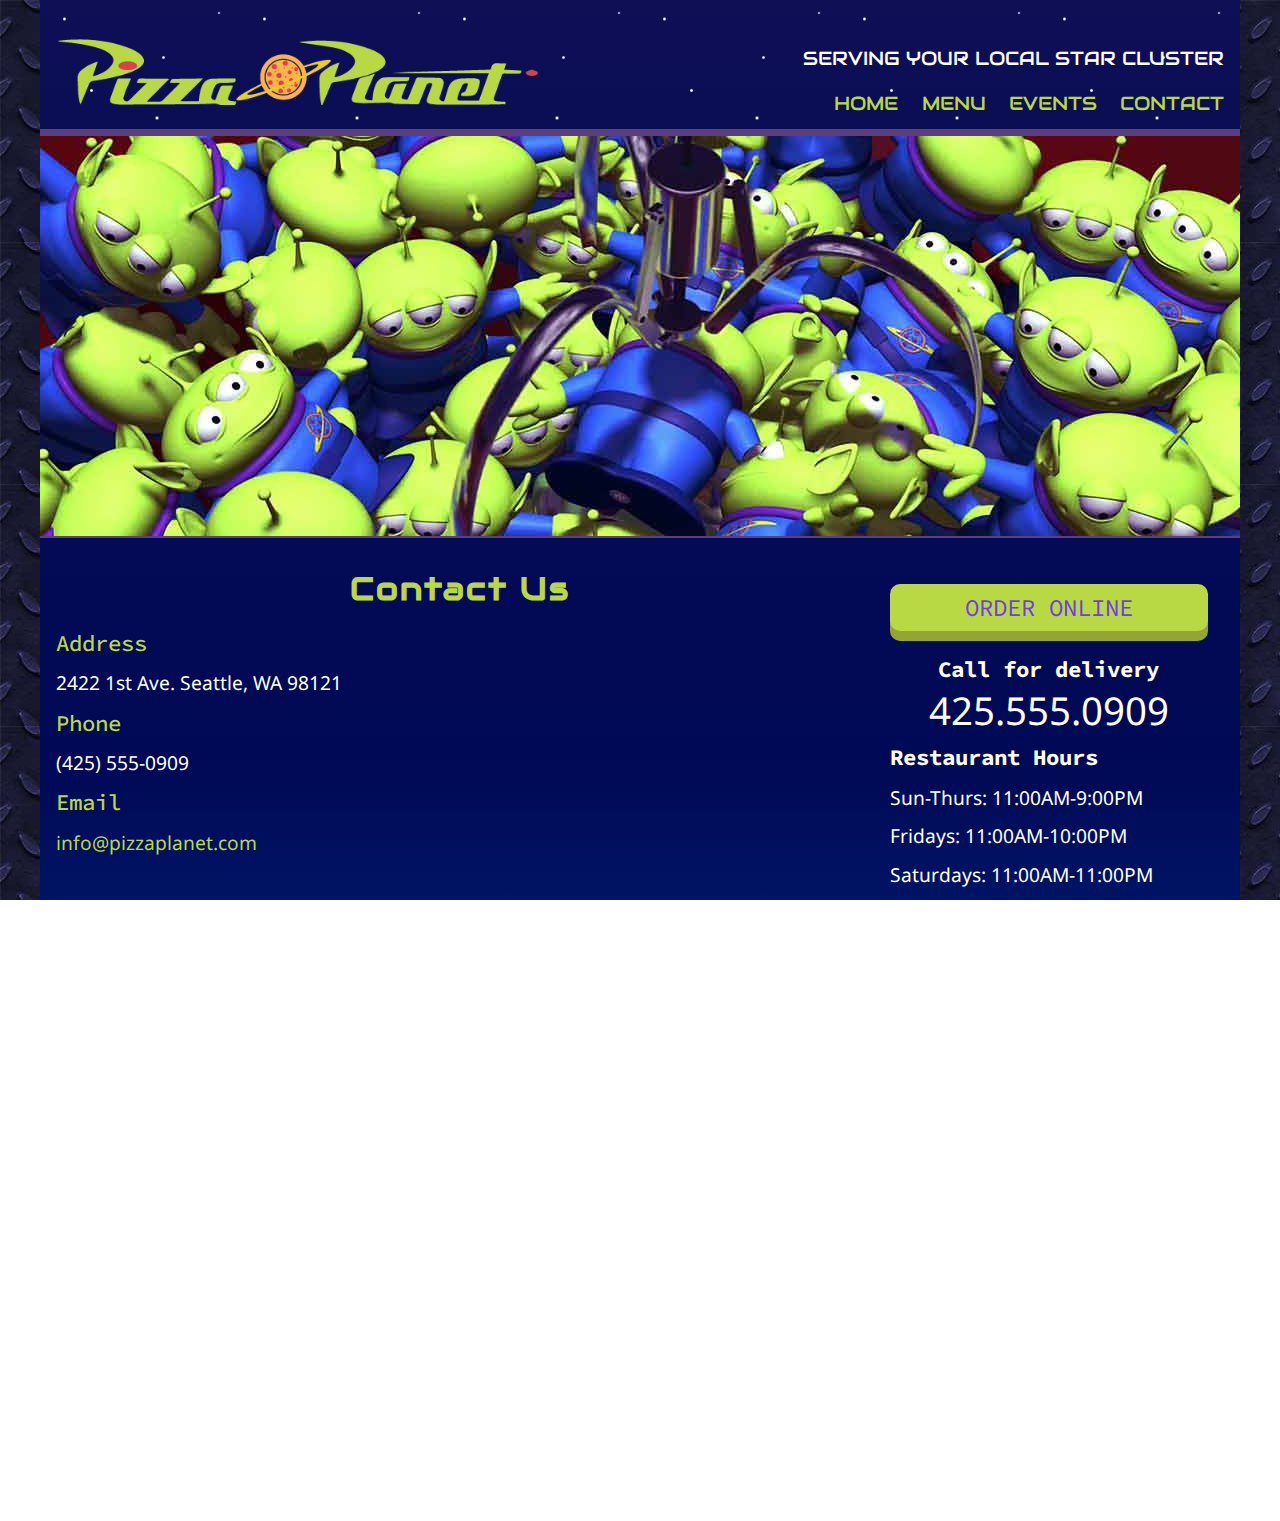
==== contact.html @ 85f71cb7 "Update footer across website" ====
<!DOCTYPE html>
<html lang="en">
<head>
    <meta charset="utf-8">
    <title>Final Part 3: Pizza Planet</title>
    <meta name="viewport" content="width=device-width, initial-scale=1">
    <link rel="stylesheet" href="css/main.css">
    <link href='https://fonts.googleapis.com/css?family=Audiowide|Source+Code+Pro:500,600|Droid+Sans' rel='stylesheet' type='text/css'>
    <link rel="stylesheet" href="https://maxcdn.bootstrapcdn.com/font-awesome/4.5.0/css/font-awesome.min.css">
</head>
<body>
    <div id="container">
        <header>
            <img src="img/pizza_planet_logo.png" alt="Pizza Planet Logo" id="logo" />
            <div id="header-content">
                <p id="tagline">SERVING YOUR LOCAL STAR CLUSTER</p>
                <nav>
                    <ul>
                        <li class="menu_item"><a href="index.html">HOME</a></li>
                        <li class="menu_item"><a href="menu.html">MENU</a></li>
                        <li class="menu_item"><a href="events.html">EVENTS</a></li>
                        <li class="menu_item"><a href="contact.html">CONTACT</a></li>
                    </ul>
                </nav>
            </div>
            <div id="banner">
                <img src="img/alien_banner.jpg" alt="Alien Banner" />
            </div>
        </header>
        <div class="content-wrapper">
            <main>
                <section>
                    <h1>Contact Us</h1>
                    <h2>Address</h2>
                    <p>2422 1st Ave. Seattle, WA 98121</p>
                    <h2>Phone</h2>
                    <p>(425) 555-0909</p>
                    <h2>Email</h2>
                    <p><a href="mailto:info@pizzaplanet.com">info@pizzaplanet.com</a></p>
                    <div id="gmap"></div>
                </section>
                <aside id="home-aside">
                    <a href="#"><button>Order Online</button></a>
                    <h3>Call for delivery</h3>
                    <p><span>425.555.0909</span></p>
                    <article>
                        <h3>Restaurant Hours</h3>
                        <p>Sun-Thurs: 11:00AM-9:00PM</p>
                        <p>Fridays: 11:00AM-10:00PM</p>
                        <p>Saturdays: 11:00AM-11:00PM</p>
                        <p>All deliveries must be ordered at least 60 minutes before closing.</p>
                    </article>
                    <img src="img/alien.png" alt="alien" />
                </aside>
            </main>
        </div>
        <footer>
            <div id="contact-info">
                <h4>Contact us:</h4>
                <p>(425) 555-0909</p>
                <p><a href="mailto:info@pizzaplanet.com">info@pizzaplanet.com</a></p>
                <p>2001 Galactic Way</p>
                <p>Seattle, WA 98029</p>
            </div>
            <div id="social-media">
                <ul>
                    <li class="icon"><a href="http://www.facebook.com" target="_blank"><i class="fa fa-facebook-square fa-3x"></i></a></li>
                    <li class="icon"><a href="http://twitter.com" target="_blank"><i class="fa fa-twitter-square fa-3x"></i></a></li>
                    <li class="icon"><a href="http://www.instagram.com" target="_blank"><i class="fa fa-instagram fa-3x"></i></a></li>
                </ul>
                <a href="#"><img src="img/rocket.png" alt="giftcards" /></a>
            </div>
        </footer>
    </div>

    <script src="http://maps.google.com/maps/api/js?sensor=false&libraries=geometry&v=3.7"></script>
    <script src="https://ajax.googleapis.com/ajax/libs/jquery/1.11.3/jquery.min.js"></script>
    <script src="js/maplace-0.1.3.min.js"></script>
    <script src="js/main.js"></script>

</body>
</html>
---- css/main.css ----
* {
    border: 0;
    margin: 0;
    padding: 0;
}

html {
    box-sizing: border-box;
}

*, *:before, *:after {
    box-sizing: inherit;
}

html,
body{
    width: 100%;
    height: 100%;
    margin: 0;
    padding: 0;
    overflow-x: hidden;
}

body {
    background: url("../img/metal_texture.jpg") repeat;
}

#container {
    background-color: #0e0f55;
    background: linear-gradient(#0e0f55, #000955, #0243a9);
    background: -webkit-linear-gradient(#0e0f55, #000955, #0243a9);
    background: -moz-linear-gradient(#0e0f55, #000955, #0243a9);
    width: 100%;
    max-width: 1200px;
    margin: auto;
}

h1 {
    font-family: 'Audiowide', cursive;
    color: #b8d844;
    font-size: 2em;
    text-align: center;
    padding-bottom: 0.6em;
    letter-spacing: 2px;
}

h2 {
    font-family: 'Source Code Pro', sans-serif;
    color: #b8d844;
    font-weight: 500;
    font-size: 1.4em;
    padding-bottom: 0.6em;
}

h3 {
    font-family: 'Source Code Pro', sans-serif;
    font-size: 1.4em;
    color: #fff;
    padding-bottom: 0.6em;
}

p, h4 {
    font-family: 'Droid Sans', sans-serif;
    color: #fff;
    font-size: 1.2em;
    line-height: 1.4em;
    padding-bottom: 0.6em;
}

a, a:visited {
    color: #b8d844;
    text-decoration: none;
}

a:hover {
    color: #fff;
}

header {
    background: url("../img/stars.png") repeat;
    padding-top: 1em;
    text-align: center;
}

#logo {
    width: 100%;
    height: auto;
    /*max-width: 606px;*//*Fix logo size*/
    margin: auto;
    max-width: 500px;
}

#header-content {
    padding: 0 1em;
}

p#tagline {
    font-family: 'Audiowide', cursive;
    color: #fff;
    text-align: center;
}

nav ul {
    list-style-type: none;
    text-align: center;
}

nav ul li {
    font-family: 'Audiowide', cursive;
    color: #b8d844;
    font-size: 1.4em;
}

@media all and (min-width: 750px) {
    #tagline {
        padding: 1em 0;
    }
    nav ul li {
        display: inline;
    }
    .menu_item + .menu_item {
        padding-left: 1em;
    }
}

@media all and (min-width: 1000px) {
    header {
        text-align: left;
    }
    #logo {
        margin: 20px 0;
        padding-left: 1em;
    }
    #header-content {
        float: right;
        width: 45%;
        margin-top: 10px;
        padding-left: 0;
    }
    p#tagline {
        text-align: right;
    }
    nav ul {
        text-align: right;
    }
    nav ul li {
        font-size: 1.2em;
    }
    header::after {
        clear: both;
        content: "";
        display: block;
    }
}

#banner img {
    max-width: 1200px;
    width: 100%;
    height: auto;
    border-top: 7px solid #5b3f7c;
    border-bottom: 2px solid #5b3f7c;
}

main,
aside,
footer {
    padding: 1em;
}

@media all and (min-width: 750px) {
    aside {
        float: right;
        width: 30%;
    }
    section {
        width: 70%;
        float: left;
        padding-right: 10px;
        margin-bottom: 2em;
    }
    .content-wrapper::after {
        content: "";
        display: block;
        clear: both;
    }
    .content-wrapper {
        margin-top: 10px;
    }
}

article {
    padding-bottom: 1em;
}

button, button:visited {
    font-family: 'Source Code Pro', sans-serif;
    color: #713de5;
    font-size: 1.5em;
    text-transform: uppercase;
    background-color: #b8d844;
    border: none;
    border-radius: 10px;
    box-shadow: 0 10px #95a534;
    width: 100%;
    max-width: 450px;
    padding: 0.5rem 0;
    height: auto;
    margin-bottom: 1em;
}

button:hover {
    background-color: #aac73f;
}

button:active {
    background-color: #aac73f;
    box-shadow: 0 5px #95a534;
    transform: translateY(5px);
}

button:focus {
    outline: none;
}

.multi-buttons {
    text-align: center;
}

@media all and (min-width: 750px) {
    .multi-buttons {
        text-align: left;
    }
    .multi-buttons button {
        width: 40%;
        display: inline;
        margin-left: 2em;
    }
}

aside {
    text-align: center;
}

aside article {
    text-align: left;
}

aside p span {
    font-size: 2em;
}

aside img {
    width: 100%;
    max-width: 250px;
    height: auto;
}

footer {
    background-color: #5b3f7c;
    border-top: 2px solid #b8d844;
    text-align: center;
}

footer ul li {
    display: inline;
}

.icon + .icon {
    margin-left: 2em;
}

#social-media img {
    margin-top: 1em;
}

#social-media img:hover {
    transform: rotate(10deg);
    -webkit-transform: rotate(10deg);
    -moz-transform: rotate(10deg);
    -o-transform: rotate(10deg);
    -ms-transform: rotate(10deg);
}

@media all and (min-width: 750px) {
    footer {
        text-align: left;
        padding: 10px;
    }
    footer::after {
        display: block;
        content: "";
        clear:both;
    }
    #social-media {
        float: right;
        width: 50%;
        text-align: right;
    }
    #contact-info {
        float: left;
        width: 50%;
    }
}
/*HOME PAGE STYLES*/
.quotes_wrapper {
    border: 5px solid #b8d844;
    padding: 1em;
    border-radius: 10px;
    margin-top: 1em;
}

/*CONTACT PAGE STYLES*/
#gmap {
    width: 100%;
    max-width: 600px;
    height: 300px;
    margin: auto;
}
#gmap p {
    color: black;
}
@media all and (min-width: 750px) {
    #gmap {
        height: 400px;
    }
}
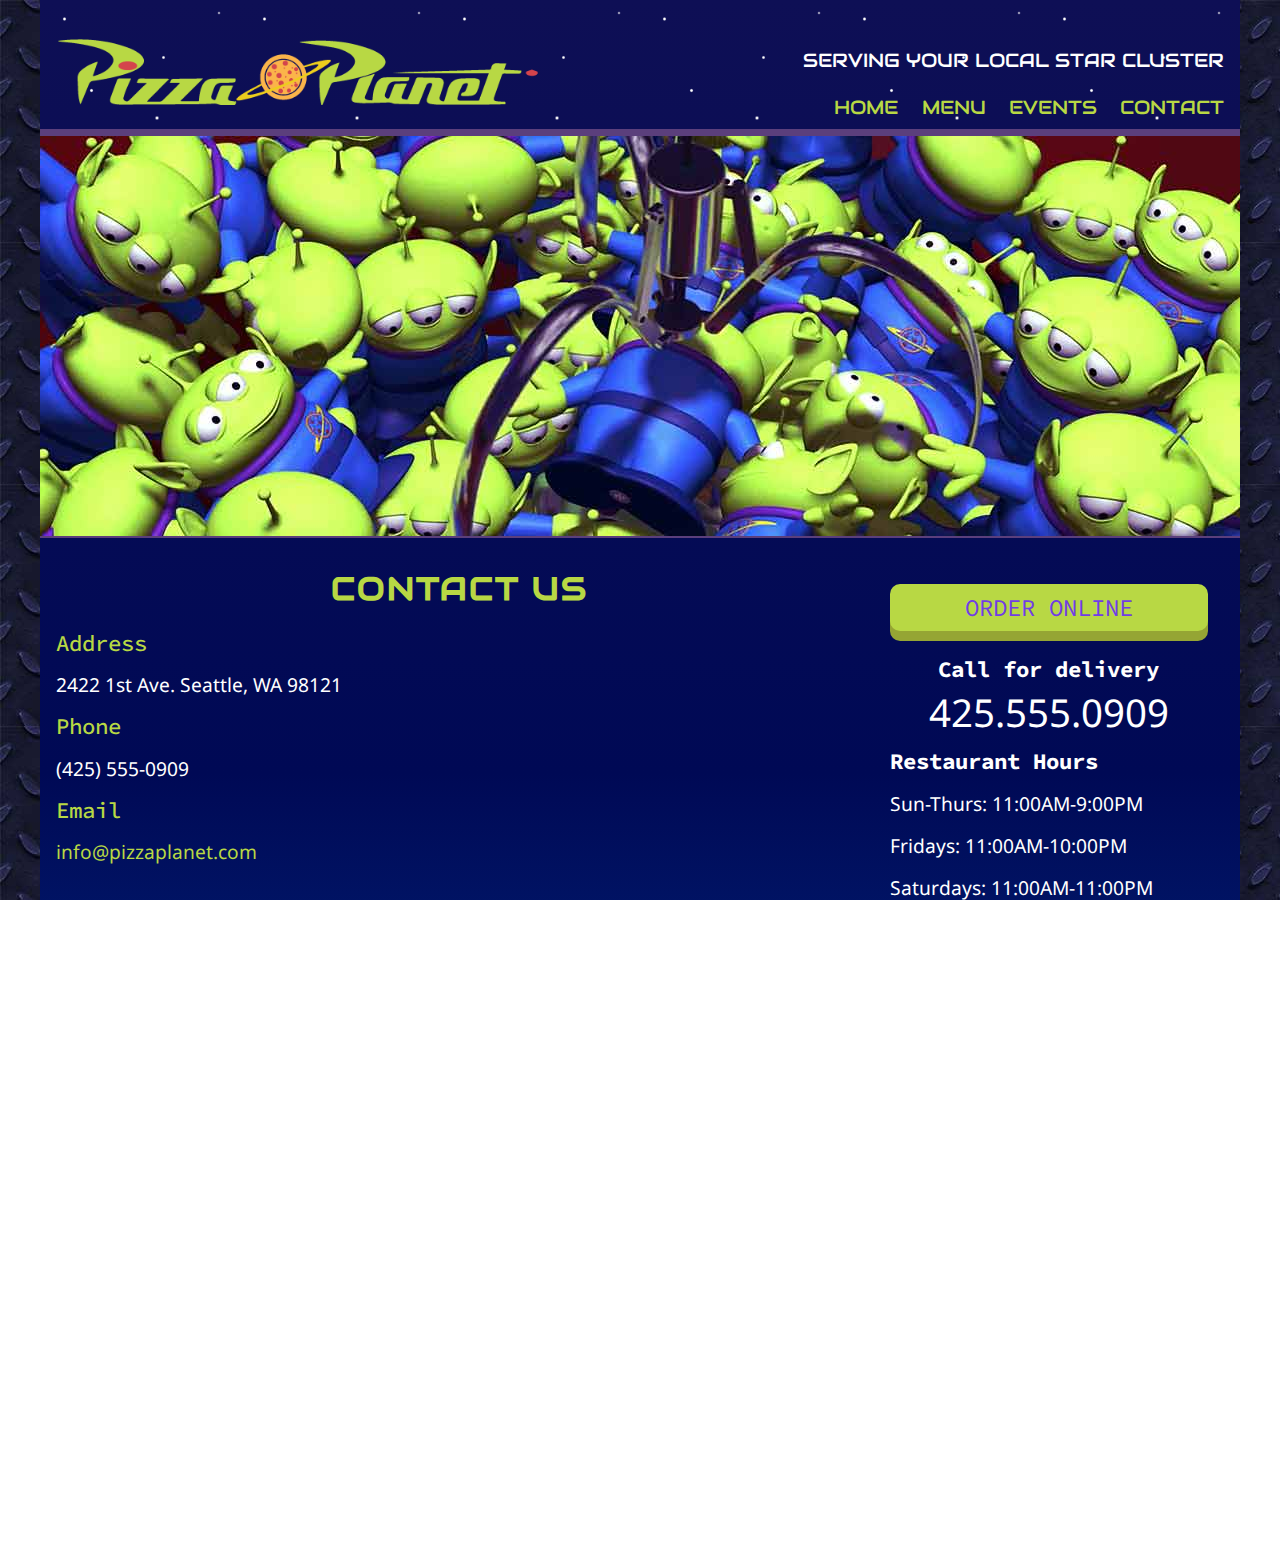
==== commit 6ea4153d: "Add new address to footer info" ====
--- a/contact.html
+++ b/contact.html
@@ -59,8 +59,8 @@
                 <h4>Contact us:</h4>
                 <p>(425) 555-0909</p>
                 <p><a href="mailto:info@pizzaplanet.com">info@pizzaplanet.com</a></p>
-                <p>2001 Galactic Way</p>
-                <p>Seattle, WA 98029</p>
+                <p>2422 1st Ave.</p>
+                <p>Seattle, WA 98121</p>
             </div>
             <div id="social-media">
                 <ul>
--- a/css/main.css
+++ b/css/main.css
@@ -42,6 +42,7 @@
     text-align: center;
     padding-bottom: 0.6em;
     letter-spacing: 2px;
+    text-transform: uppercase;
 }
 
 h2 {
@@ -63,7 +64,7 @@
     font-family: 'Droid Sans', sans-serif;
     color: #fff;
     font-size: 1.2em;
-    line-height: 1.4em;
+    line-height: 1.6em;
     padding-bottom: 0.6em;
 }
 
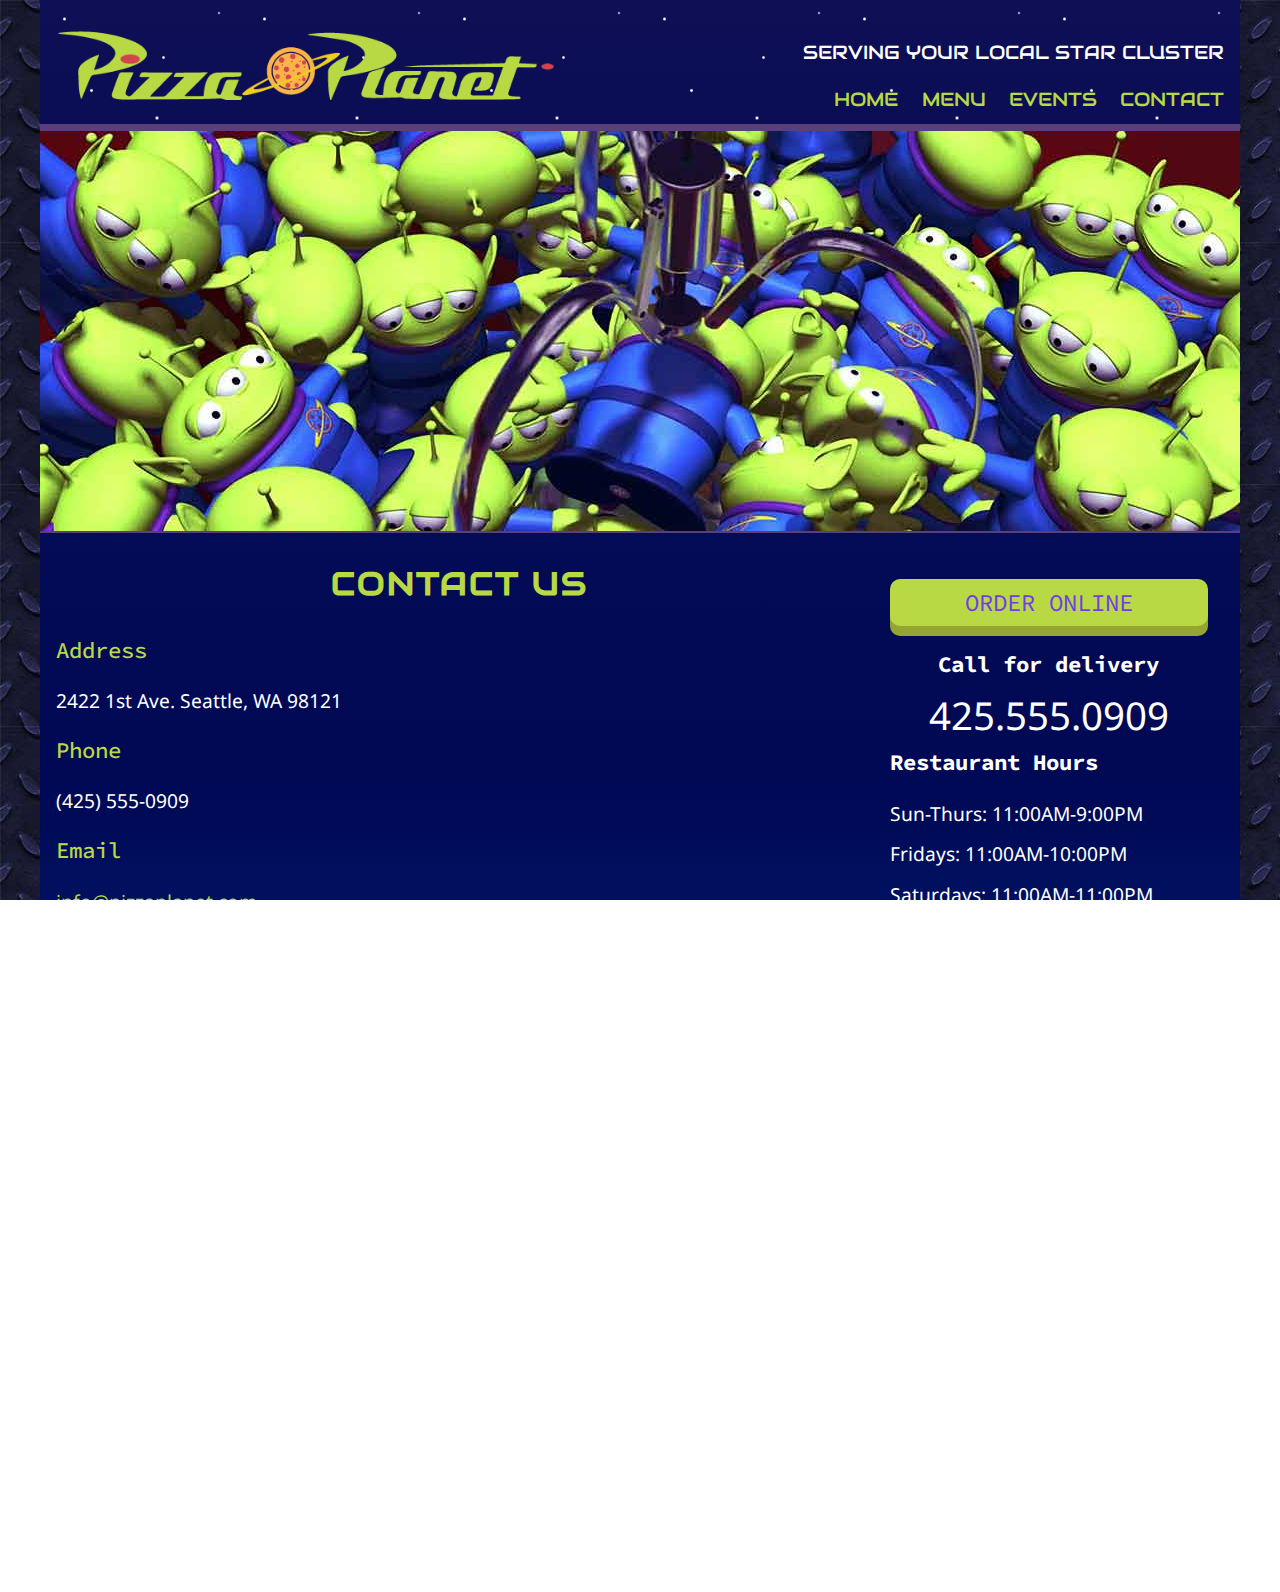
==== commit 744f034e: "Fix bug in Google Maps link" ====
--- a/contact.html
+++ b/contact.html
@@ -73,7 +73,7 @@
         </footer>
     </div>
 
-    <script src="http://maps.google.com/maps/api/js?sensor=false&libraries=geometry&v=3.7"></script>
+    <script src="http://maps.google.com/maps/api/js?sensor=false&amp;libraries=geometry&amp;v=3.7"></script>
     <script src="https://ajax.googleapis.com/ajax/libs/jquery/1.11.3/jquery.min.js"></script>
     <script src="js/maplace-0.1.3.min.js"></script>
     <script src="js/main.js"></script>
--- a/css/main.css
+++ b/css/main.css
@@ -12,6 +12,7 @@
     box-sizing: inherit;
 }
 
+/*BASIC STYLES*/
 html,
 body{
     width: 100%;
@@ -40,32 +41,35 @@
     color: #b8d844;
     font-size: 2em;
     text-align: center;
-    padding-bottom: 0.6em;
+    padding-bottom: 1em;
     letter-spacing: 2px;
     text-transform: uppercase;
 }
 
 h2 {
-    font-family: 'Source Code Pro', sans-serif;
     color: #b8d844;
     font-weight: 500;
     font-size: 1.4em;
-    padding-bottom: 0.6em;
-}
-
+}
+
+h3 {
+    color: #fff;
+}
+
+h2,
 h3 {
     font-family: 'Source Code Pro', sans-serif;
     font-size: 1.4em;
-    color: #fff;
-    padding-bottom: 0.6em;
-}
-
-p, h4 {
+    padding-bottom: 1em;
+}
+
+p,
+h4 {
     font-family: 'Droid Sans', sans-serif;
     color: #fff;
     font-size: 1.2em;
     line-height: 1.6em;
-    padding-bottom: 0.6em;
+    padding-bottom: 1em;
 }
 
 a, a:visited {
@@ -77,25 +81,26 @@
     color: #fff;
 }
 
+/*HEADER STYLES*/
 header {
     background: url("../img/stars.png") repeat;
-    padding-top: 1em;
+    padding-top: 0.5em;
     text-align: center;
 }
 
 #logo {
     width: 100%;
     height: auto;
-    /*max-width: 606px;*//*Fix logo size*/
     margin: auto;
     max-width: 500px;
+    margin-bottom: 0.5em;
 }
 
 #header-content {
-    padding: 0 1em;
-}
-
-p#tagline {
+    margin-bottom: 0.5em;
+}
+
+#tagline {
     font-family: 'Audiowide', cursive;
     color: #fff;
     text-align: center;
@@ -113,14 +118,14 @@
 }
 
 @media all and (min-width: 750px) {
+    nav ul li {
+        display: inline;
+    }
+    .menu_item + .menu_item {
+        padding-left: 1em;
+    }
     #tagline {
         padding: 1em 0;
-    }
-    nav ul li {
-        display: inline;
-    }
-    .menu_item + .menu_item {
-        padding-left: 1em;
     }
 }
 
@@ -129,14 +134,12 @@
         text-align: left;
     }
     #logo {
-        margin: 20px 0;
-        padding-left: 1em;
+        margin: 20px 1em;
     }
     #header-content {
         float: right;
         width: 45%;
-        margin-top: 10px;
-        padding-left: 0;
+        margin: 10px 1em;
     }
     p#tagline {
         text-align: right;
@@ -162,6 +165,7 @@
     border-bottom: 2px solid #5b3f7c;
 }
 
+/*CONTENT STYLES*/
 main,
 aside,
 footer {
@@ -193,6 +197,30 @@
     padding-bottom: 1em;
 }
 
+aside {
+    text-align: center;
+}
+
+aside article {
+    text-align: left;
+}
+
+aside p {
+    padding-bottom: 0.5em;
+}
+
+aside p span {
+    font-size: 2em;
+}
+
+aside img {
+    width: 100%;
+    max-width: 250px;
+    height: auto;
+    padding-bottom: 1em;
+}
+
+/*BUTTON STYLES*/
 button, button:visited {
     font-family: 'Source Code Pro', sans-serif;
     color: #713de5;
@@ -238,24 +266,7 @@
     }
 }
 
-aside {
-    text-align: center;
-}
-
-aside article {
-    text-align: left;
-}
-
-aside p span {
-    font-size: 2em;
-}
-
-aside img {
-    width: 100%;
-    max-width: 250px;
-    height: auto;
-}
-
+/*FOOTER STYLES*/
 footer {
     background-color: #5b3f7c;
     border-top: 2px solid #b8d844;
@@ -264,6 +275,11 @@
 
 footer ul li {
     display: inline;
+}
+
+#contact-info h4,
+#contact-info p {
+    padding-bottom: 0.5em;
 }
 
 .icon + .icon {
@@ -302,6 +318,7 @@
         width: 50%;
     }
 }
+
 /*HOME PAGE STYLES*/
 .quotes_wrapper {
     border: 5px solid #b8d844;
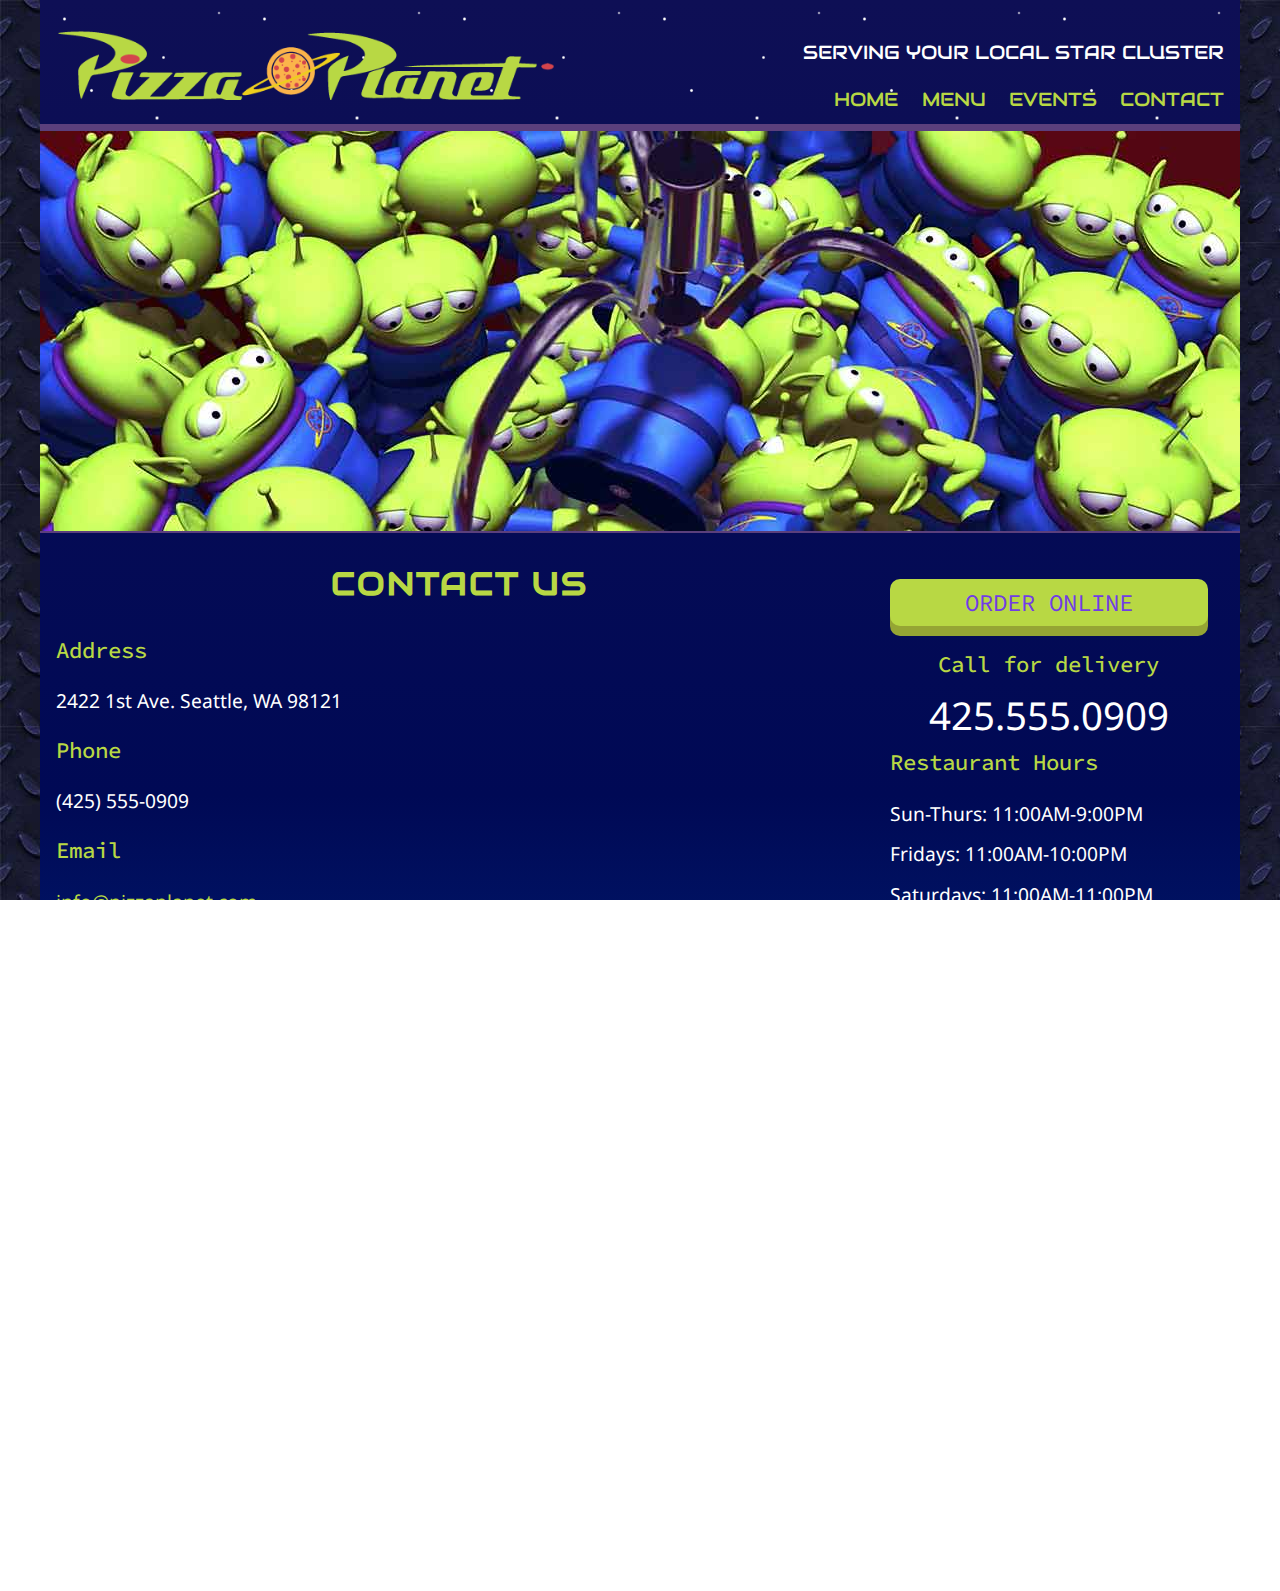
==== commit e799143d: "Correct HTML hierarchy on contact page" ====
--- a/contact.html
+++ b/contact.html
@@ -5,16 +5,18 @@
     <title>Final Part 3: Pizza Planet</title>
     <meta name="viewport" content="width=device-width, initial-scale=1">
     <link rel="stylesheet" href="css/main.css">
-    <link href='https://fonts.googleapis.com/css?family=Audiowide|Source+Code+Pro:500,600|Droid+Sans' rel='stylesheet' type='text/css'>
+    <link href='https://fonts.googleapis.com/css?family=Audiowide%7CSource+Code+Pro:500,600%7CDroid+Sans' rel='stylesheet'>
     <link rel="stylesheet" href="https://maxcdn.bootstrapcdn.com/font-awesome/4.5.0/css/font-awesome.min.css">
 </head>
 <body>
     <div id="container">
         <header>
+            <h1 class="visuallyhidden">Pizza Planet</h1>
             <img src="img/pizza_planet_logo.png" alt="Pizza Planet Logo" id="logo" />
             <div id="header-content">
                 <p id="tagline">SERVING YOUR LOCAL STAR CLUSTER</p>
                 <nav>
+                    <h2 class="visuallyhidden">Navigation</h2>
                     <ul>
                         <li class="menu_item"><a href="index.html">HOME</a></li>
                         <li class="menu_item"><a href="menu.html">MENU</a></li>
@@ -30,12 +32,12 @@
         <div class="content-wrapper">
             <main>
                 <section>
-                    <h1>Contact Us</h1>
-                    <h2>Address</h2>
+                    <h2>Contact Us</h2>
+                    <h3>Address</h3>
                     <p>2422 1st Ave. Seattle, WA 98121</p>
-                    <h2>Phone</h2>
+                    <h3>Phone</h3>
                     <p>(425) 555-0909</p>
-                    <h2>Email</h2>
+                    <h3>Email</h3>
                     <p><a href="mailto:info@pizzaplanet.com">info@pizzaplanet.com</a></p>
                     <div id="gmap"></div>
                 </section>
--- a/css/main.css
+++ b/css/main.css
@@ -10,6 +10,17 @@
 
 *, *:before, *:after {
     box-sizing: inherit;
+}
+
+.visuallyhidden {
+    border: 0;
+    clip: rect(0 0 0 0);
+    height: 1px;
+    margin: -1px;
+    overflow: hidden;
+    padding: 0;
+    position: absolute;
+    width: 1px;
 }
 
 /*BASIC STYLES*/
@@ -36,7 +47,7 @@
     margin: auto;
 }
 
-h1 {
+h2 {
     font-family: 'Audiowide', cursive;
     color: #b8d844;
     font-size: 2em;
@@ -46,25 +57,25 @@
     text-transform: uppercase;
 }
 
-h2 {
+h3 {
     color: #b8d844;
     font-weight: 500;
     font-size: 1.4em;
 }
 
-h3 {
+h4 {
     color: #fff;
 }
 
-h2,
-h3 {
+h3,
+h4 {
     font-family: 'Source Code Pro', sans-serif;
     font-size: 1.4em;
     padding-bottom: 1em;
 }
 
 p,
-h4 {
+h5 {
     font-family: 'Droid Sans', sans-serif;
     color: #fff;
     font-size: 1.2em;
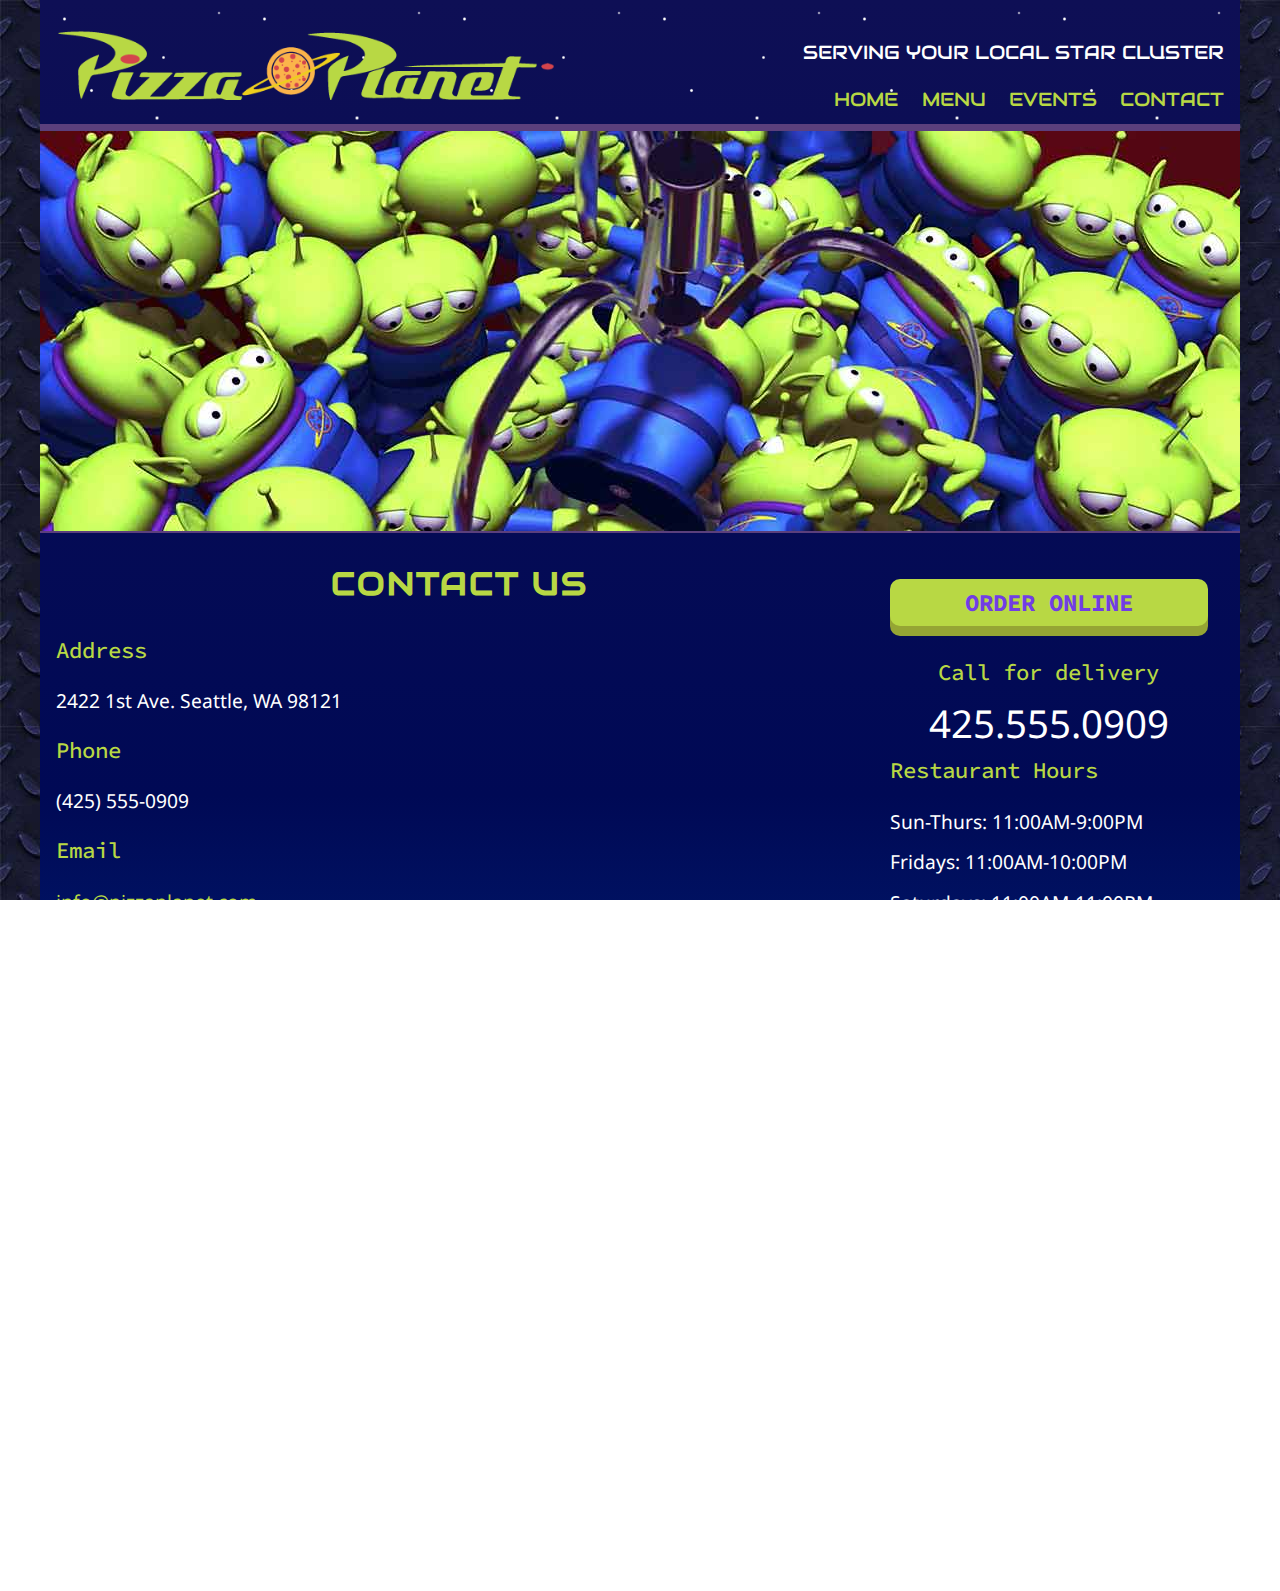
==== commit a4242360: "Convert button elements to styled anchor links/divs" ====
--- a/contact.html
+++ b/contact.html
@@ -42,7 +42,9 @@
                     <div id="gmap"></div>
                 </section>
                 <aside id="home-aside">
-                    <a href="#"><button>Order Online</button></a>
+                    <div class="button">
+                        <a href="#"><h4>Order Online</h4></a>
+                    </div>
                     <h3>Call for delivery</h3>
                     <p><span>425.555.0909</span></p>
                     <article>
--- a/css/main.css
+++ b/css/main.css
@@ -232,48 +232,54 @@
 }
 
 /*BUTTON STYLES*/
-button, button:visited {
+.button, .button:visited {
+    background-color: #b8d844;
+    border: none;
+    border-radius: 10px;
+    box-shadow: 0 10px #95a534;
+    width: 100%;
+    padding: 0.5rem 0;
+    height: auto;
+    margin-bottom: 2em;
+}
+
+.button:hover {
+    background-color: #aac73f;
+}
+
+.button:active {
+    background-color: #aac73f;
+    box-shadow: 0 5px #95a534;
+    transform: translateY(5px);
+}
+
+.button:focus {
+    outline: none;
+}
+
+.multi-buttons {
+    text-align: center;
+}
+
+.button h4 {
     font-family: 'Source Code Pro', sans-serif;
     color: #713de5;
     font-size: 1.5em;
     text-transform: uppercase;
-    background-color: #b8d844;
-    border: none;
-    border-radius: 10px;
-    box-shadow: 0 10px #95a534;
-    width: 100%;
-    max-width: 450px;
-    padding: 0.5rem 0;
-    height: auto;
-    margin-bottom: 1em;
-}
-
-button:hover {
-    background-color: #aac73f;
-}
-
-button:active {
-    background-color: #aac73f;
-    box-shadow: 0 5px #95a534;
-    transform: translateY(5px);
-}
-
-button:focus {
-    outline: none;
-}
-
-.multi-buttons {
-    text-align: center;
-}
-
-@media all and (min-width: 750px) {
+    padding-bottom: 0;
+    text-align: center;
+}
+
+@media all and (min-width: 1000px) {
     .multi-buttons {
         text-align: left;
     }
-    .multi-buttons button {
-        width: 40%;
-        display: inline;
-        margin-left: 2em;
+    .multi-buttons .button {
+        width: 45%;
+        display: inline-block;
+    }
+    .button + .button {
+        margin-left: 5%;
     }
 }
 
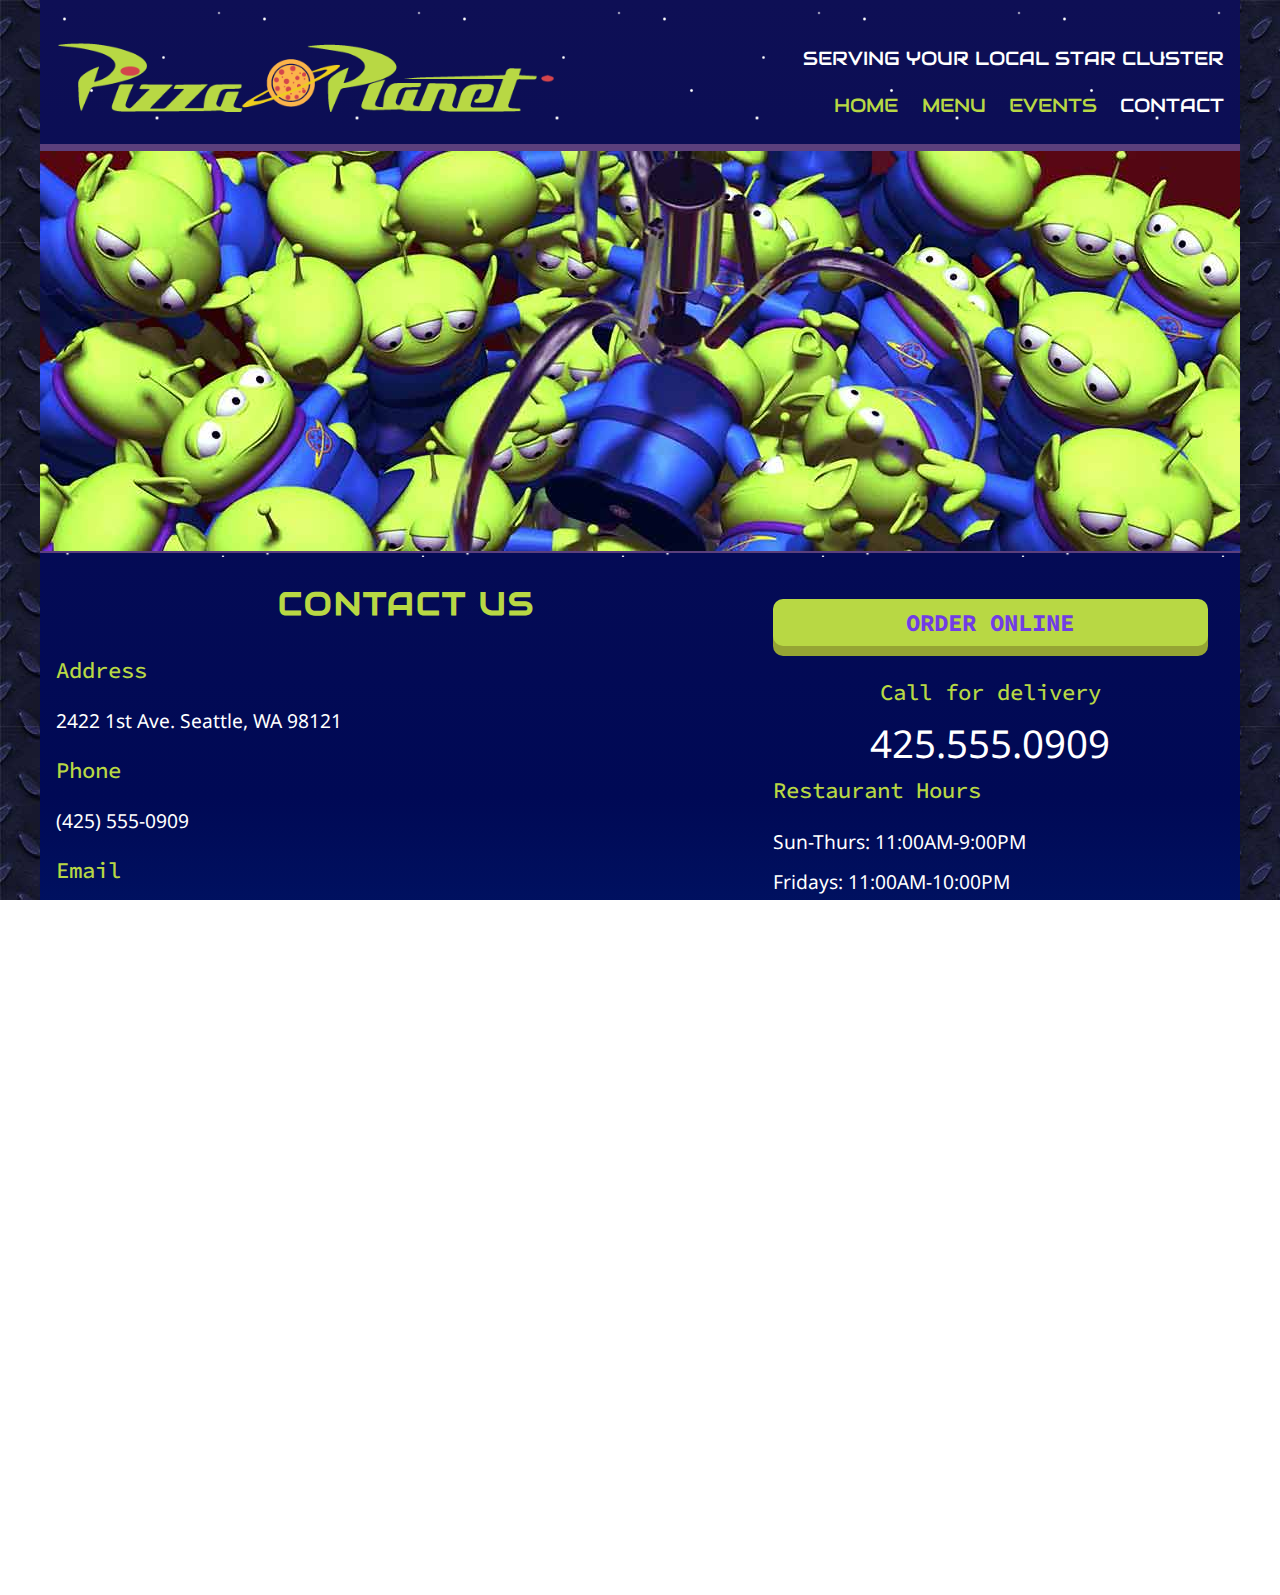
==== commit 3157ccbd: "Add current page styling to top navigation menu" ====
--- a/contact.html
+++ b/contact.html
@@ -21,7 +21,7 @@
                         <li class="menu_item"><a href="index.html">HOME</a></li>
                         <li class="menu_item"><a href="menu.html">MENU</a></li>
                         <li class="menu_item"><a href="events.html">EVENTS</a></li>
-                        <li class="menu_item"><a href="contact.html">CONTACT</a></li>
+                        <li class="menu_item"><a href="contact.html" id="current_page">CONTACT</a></li>
                     </ul>
                 </nav>
             </div>
--- a/css/main.css
+++ b/css/main.css
@@ -88,7 +88,7 @@
     text-decoration: none;
 }
 
-a:hover {
+a:hover, #current_page {
     color: #fff;
 }
 
@@ -145,12 +145,14 @@
         text-align: left;
     }
     #logo {
-        margin: 20px 1em;
+        margin: 2em 0 2em 1em;
+        float: left;
+        width: 56%;
     }
     #header-content {
         float: right;
-        width: 45%;
-        margin: 10px 1em;
+        width: 44%;
+        margin: 1em;
     }
     p#tagline {
         text-align: right;
@@ -186,13 +188,12 @@
 @media all and (min-width: 750px) {
     aside {
         float: right;
-        width: 30%;
+        width: 40%;
     }
     section {
-        width: 70%;
+        width: 60%;
         float: left;
-        padding-right: 10px;
-        margin-bottom: 2em;
+        margin-bottom: 1em;
     }
     .content-wrapper::after {
         content: "";
